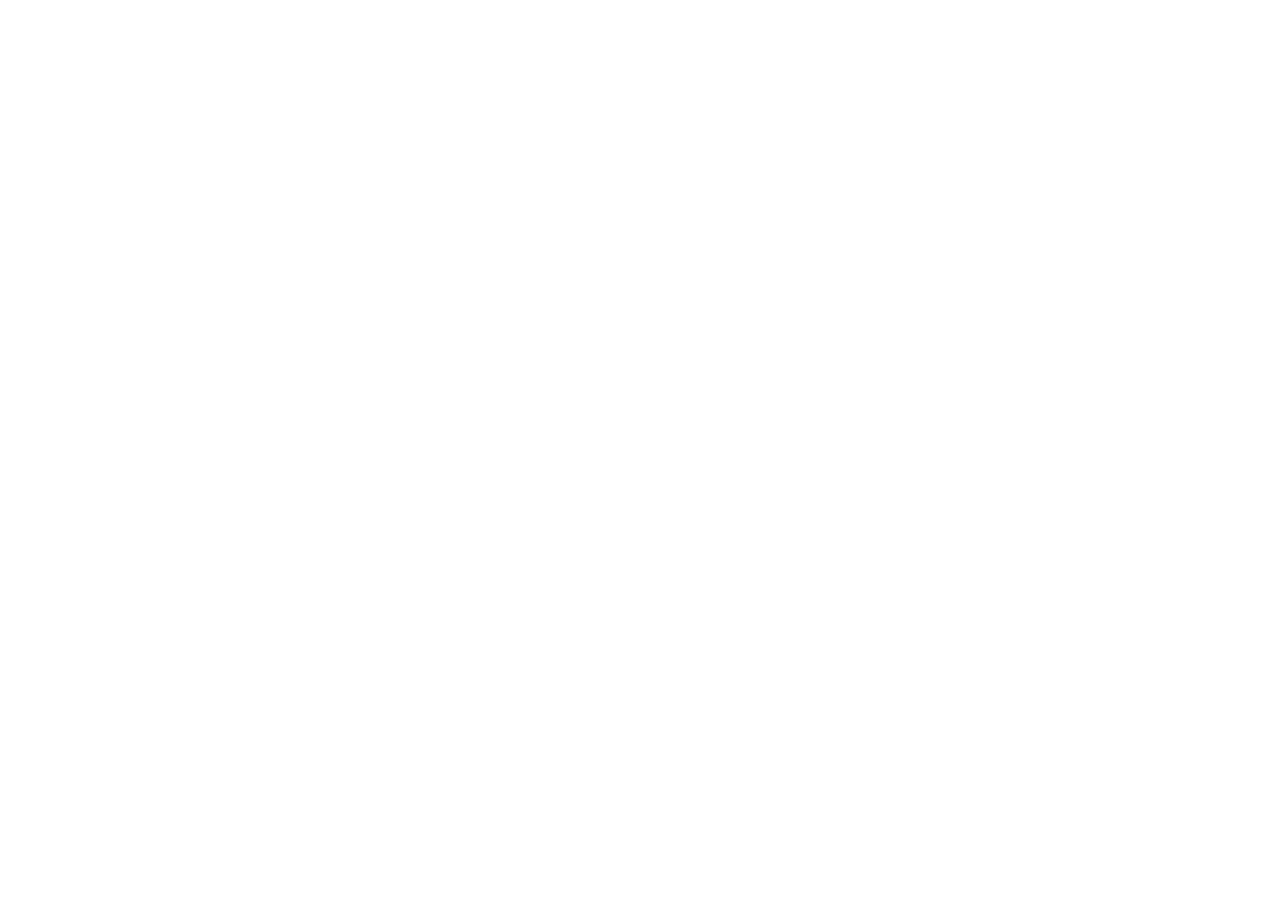
==== blog.html @ e8a9543d "avance" ====
<!DOCTYPE html>
<html>
<head>
	<meta charset="UTF-8">
	<title>Escuela de Danza</title>
	<link rel='stylesheet' type='text/css' href='http://fonts.googleapis.com/css?family=Montserrat:400,700'>
	<link rel="stylesheet" type="text/css" href="css/grid-system.css">
	<link rel="stylesheet" type="text/css" href="css/utilities.css">
	<link rel="stylesheet" type="text/css" href="css/common.css">
	<link rel="stylesheet" type="text/css" href="css/blog.css">
</head>
<body>
	<!-- Inserta tu código aqui -->
</body>
</html>
---- css/utilities.css ----
/*Global*/
*{
	font-family: "Latolight";
}

@font-face{
	font-family: LatoHeavy;
	src: url(../fonts/LatoHeavy.ttf);
}
@font-face{
	font-family:Latolight ;
	src: url(../fonts/Latolight.ttf);
}
@font-face{
	font-family: DolceVita;
	src: url(../fonts/DolceVita.ttf);
}
@font-face{
	font-family: Neoteric-Bold;
	src: url(../fonts/Neoteric-Bold.ttf);
}

/* Shortcuts */

.pd-0{
	padding: 0;
}
.pt-5{
	padding-top: 5%;
}
.pb-5{
	padding-bottom: 5%;
}
.mg-0{
	margin: 0;
}
.w-100{
	width: 100%;
}
.lh{
	line-height: 1.5;
}
.text-center{
	text-align: center;
}
.text-left{
	text-align: left;
}
.text-white{
	color: white;
}
.text-gray{
	color: rgb(83, 88, 95);
}
.text-blue{
 color: #192951;
}
.a-none-decoration{
	text-decoration: none;
}
.bg-gray{
	background-color: rgb(244, 244, 244);
}
.bg-img-block{
	background-size: cover;
	background-repeat: no-repeat;
	background-position: center;
}
---- css/common.css ----
/* Inserta tu codigo que es común para todas las páginas aqui */
---- css/blog.css ----
/* Inserta tu codigo aqui */
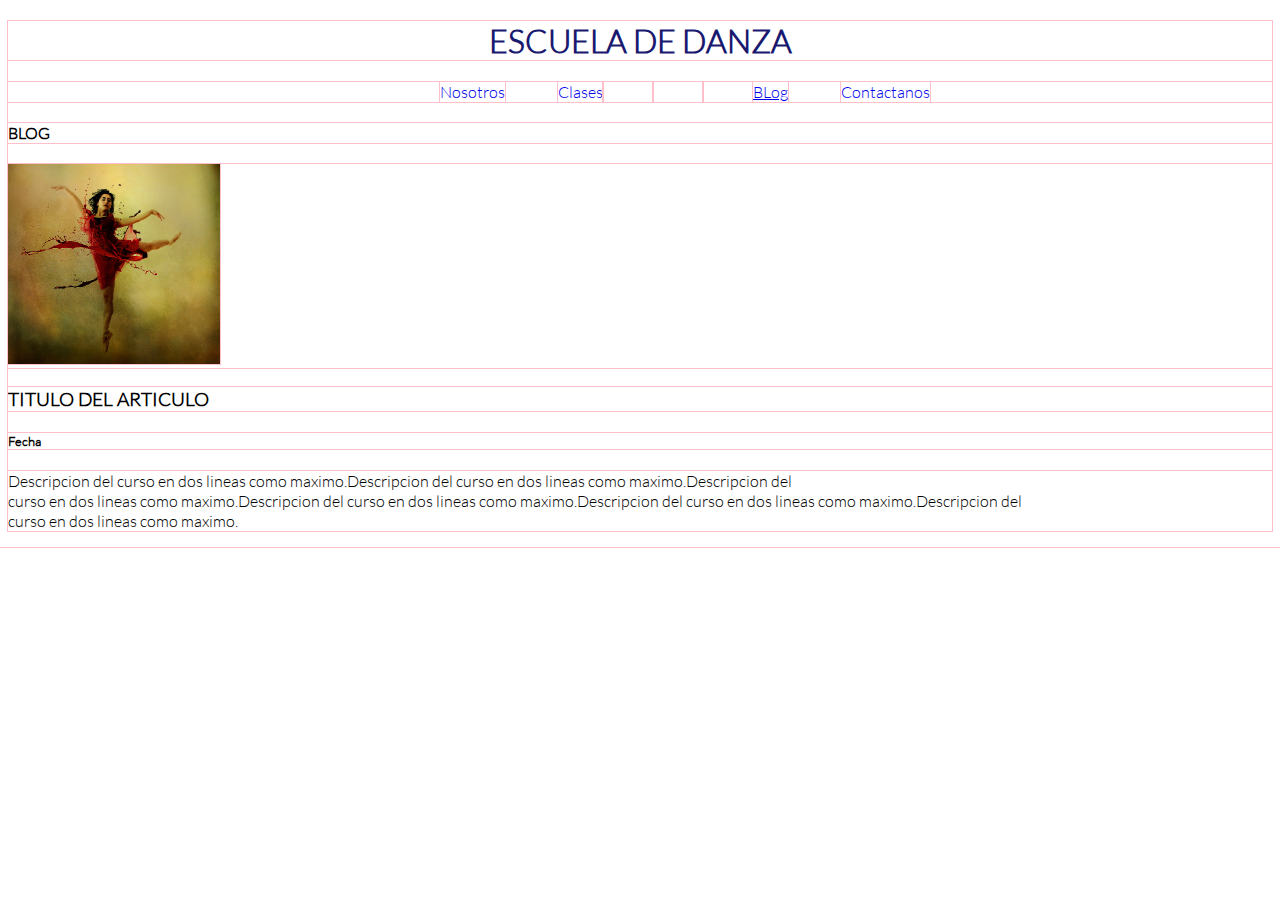
==== commit aabd6009: "avance" ====
--- a/blog.html
+++ b/blog.html
@@ -10,6 +10,47 @@
 	<link rel="stylesheet" type="text/css" href="css/blog.css">
 </head>
 <body>
-	<!-- Inserta tu código aqui -->
+
+	<header>
+		    <div class="container">
+                <div class="row">
+                    <div class="HERO">
+                        <h1>ESCUELA DE DANZA </h1>
+                         <ul class="list-menu">
+                              <a href="#"><li>Nosotros</li></a>
+                              <a href="#"><li>Clases<li></a>
+                              <a href="#"><li>BLog</li></a>
+                              <a href="#"><li>Contactanos</li></a>
+                         </ul>
+                    </div>
+                </div>
+            </div>
+    </header>
+   <!--header-->
+   <section class="blog">
+       <div class="container">
+         <h4>BLOG</h4>
+          <div class="row">
+
+             <div class="col-md-4">
+                <img src="img/blog1.jpg" height=200px>
+             </div>
+
+             <div class="col-md-8">
+                <h3>TITULO DEL ARTICULO</h3>
+               <h5>Fecha</h5>
+               <p>Descripcion del curso en dos lineas como maximo.Descripcion del curso en dos lineas como maximo.Descripcion del <br> curso en dos lineas como maximo.Descripcion del curso en dos lineas como maximo.Descripcion del curso en dos lineas como maximo.Descripcion del <br> curso en dos lineas como maximo.</p>
+
+             </div>
+
+          </div>
+
+       </div>
+   </section>
+
+
+
+
+
 </body>
-</html>+</html>
--- a/css/common.css
+++ b/css/common.css
@@ -1 +1,31 @@
-/* Inserta tu codigo que es común para todas las páginas aqui */+/* Inserta tu codigo que es común para todas las páginas aqui */
+
+
+*{
+    outline: 1px solid pink;
+}
+h1{
+    text-align: center;
+    color:  midnightblue;
+}
+.list-menu{
+    list-style: none;
+    text-align: center;
+}
+.list-menu li{
+    display: inline-block;
+    
+}
+.list-menu a{
+ margin-left: 50px;
+
+}
+
+.boton button{
+ background: midnightblue;
+ color: white;
+ padding:20px 80px; 
+ font-size: 20px;
+ border-radius: 10%;
+}
+
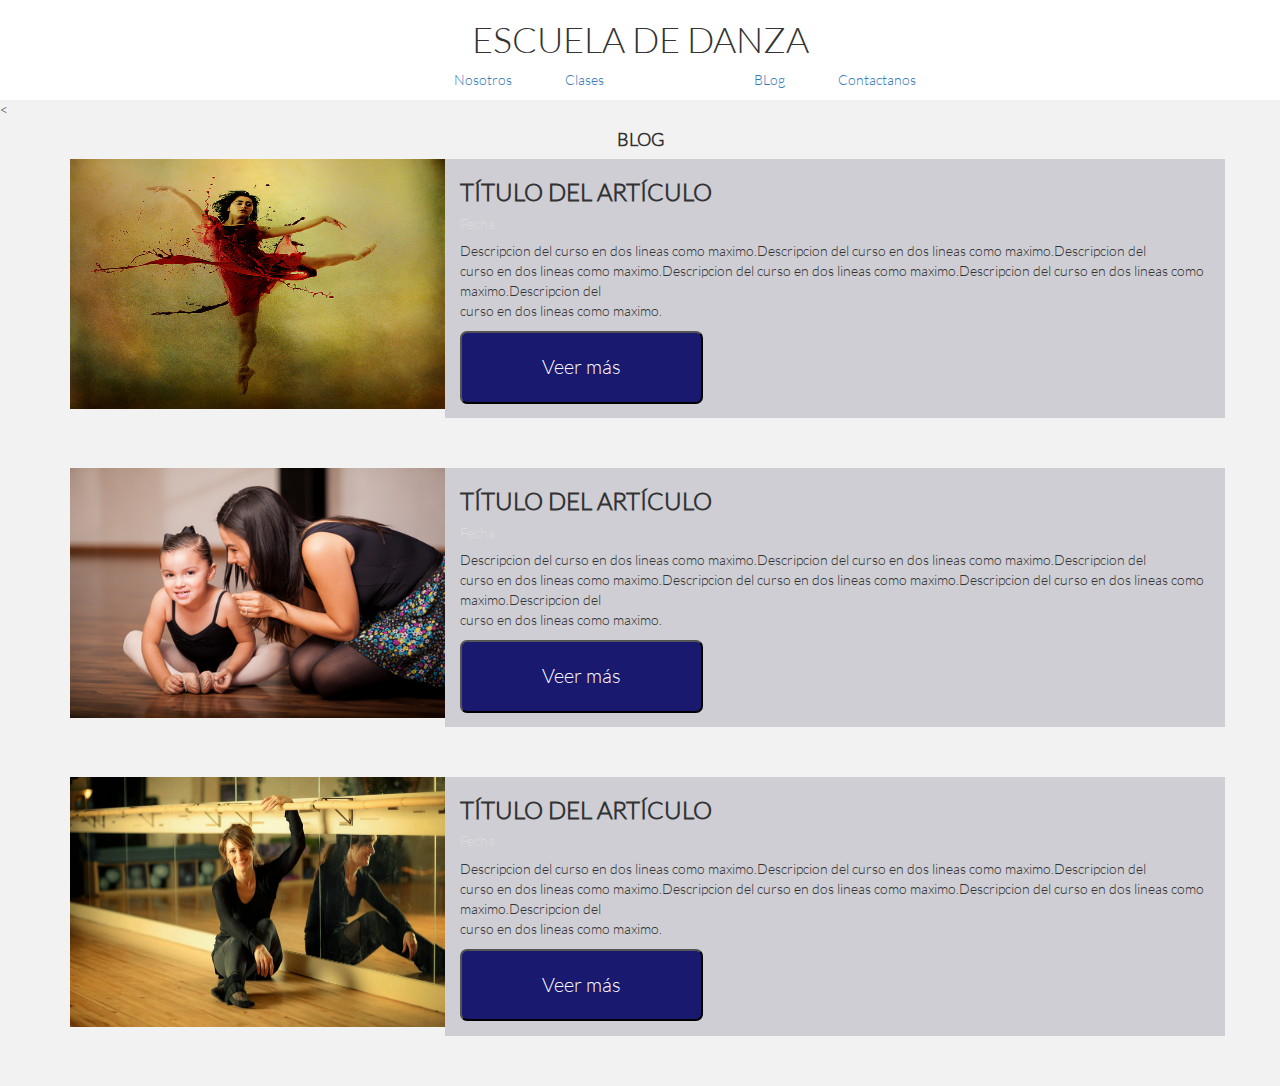
==== commit ea0f1924: "casiultimo" ====
--- a/blog.html
+++ b/blog.html
@@ -8,9 +8,10 @@
 	<link rel="stylesheet" type="text/css" href="css/utilities.css">
 	<link rel="stylesheet" type="text/css" href="css/common.css">
 	<link rel="stylesheet" type="text/css" href="css/blog.css">
+	<link rel="stylesheet" href="css/bootstrap.css">
 </head>
 <body>
-
+<!-------------------------------- header --------------------------------------->
 	<header>
 		    <div class="container">
                 <div class="row">
@@ -26,30 +27,56 @@
                 </div>
             </div>
     </header>
-   <!--header-->
+   <!-------------------------------------------end header----------------------------------------------------->
    <section class="blog">
+      <
        <div class="container">
-         <h4>BLOG</h4>
+         <h4><strong>BLOG</strong></h4>
           <div class="row">
+            <div class="col-md-4">
+                 <img src="img/blog1.jpg"></div>
+               <div class="col-md-8">
+                   <h3><strong>TÍTULO DEL ARTÍCULO</strong></h3>
+                   <h5>Fecha</h5>
+                   <p>Descripcion del curso en dos lineas como maximo.Descripcion del curso en dos lineas como maximo.Descripcion del <br> curso en dos lineas como maximo.Descripcion del curso en dos lineas como maximo.Descripcion del curso en dos lineas como maximo.Descripcion del <br> curso en dos lineas como maximo.</p>
+                  <div class="boton"><button class="izw"> Veer más</button></div>
+                </div>
+          </div>
+        <div class="row">
+         <div class="col-md-4">
+                  <img src="img/profesor_5.jpg"></div>
 
-             <div class="col-md-4">
-                <img src="img/blog1.jpg" height=200px>
-             </div>
+           <div class="col-md-8">
+                    <h3><strong>TÍTULO DEL ARTÍCULO</strong></h3>
+                        <h5>Fecha</h5>
+                   <p>Descripcion del curso en dos lineas como maximo.Descripcion del curso en dos lineas como maximo.Descripcion del <br> curso en dos lineas como maximo.Descripcion del curso en dos lineas como maximo.Descripcion del curso en dos lineas como maximo.Descripcion del <br> curso en dos lineas como maximo.</p>
+                  <div class="boton"><button class="izw"> Veer más</button></div>
+          </div>
+       </div>
+             
+              <div class="row">
+                <div class="col-md-4">
+                  <img src="img/instructor_1.jpg">
+                 </div>
 
-             <div class="col-md-8">
-                <h3>TITULO DEL ARTICULO</h3>
-               <h5>Fecha</h5>
-               <p>Descripcion del curso en dos lineas como maximo.Descripcion del curso en dos lineas como maximo.Descripcion del <br> curso en dos lineas como maximo.Descripcion del curso en dos lineas como maximo.Descripcion del curso en dos lineas como maximo.Descripcion del <br> curso en dos lineas como maximo.</p>
+                <div class="col-md-8">
+                     <h3><strong>TÍTULO DEL ARTÍCULO</strong></h3>
+                       <h5>Fecha</h5>
+                       <p>Descripcion del curso en dos lineas como maximo.Descripcion del curso en dos lineas como maximo.Descripcion del <br> curso en dos lineas como maximo.Descripcion del curso en dos lineas como maximo.Descripcion del curso en dos lineas como maximo.Descripcion del <br> curso en dos lineas como maximo.</p>
+               
+                       <div class="boton"><button class="izw"> Veer más</button></div>
 
-             </div>
+                </div>
+              </div>
+             
 
-          </div>
+         
 
        </div>
    </section>
 
 
-
+<!---------------------------------------------------section----------------------------------------------------->
 
 
 </body>
--- a/css/common.css
+++ b/css/common.css
@@ -1,9 +1,12 @@
 /* Inserta tu codigo que es común para todas las páginas aqui */
 
 
-*{
-    outline: 1px solid pink;
+body{
+    font-family:Montserrat:400,700';
+    margin:0px;
+    padding: 0px;
 }
+
 h1{
     text-align: center;
     color:  midnightblue;
@@ -21,11 +24,13 @@
 
 }
 
+
+
 .boton button{
  background: midnightblue;
  color: white;
  padding:20px 80px; 
  font-size: 20px;
- border-radius: 10%;
+ border-radius: 7px;
 }
 
--- a/css/blog.css
+++ b/css/blog.css
@@ -1 +1,24 @@
-/* Inserta tu codigo aqui */+/* Inserta tu codigo aqui */
+section  {
+    background:  #F2F2F2;
+    
+}
+
+.col-md-8{
+    background: #CECED4;
+    padding-bottom: 14.5px;
+    margin-bottom:50px;
+  
+    
+}
+.col-md-4 img{
+    height: 250px;
+    width: 375px;
+}
+h4{
+    text-align: center;
+}
+  
+.col-md-8 h5{
+    color:gainsboro;
+}
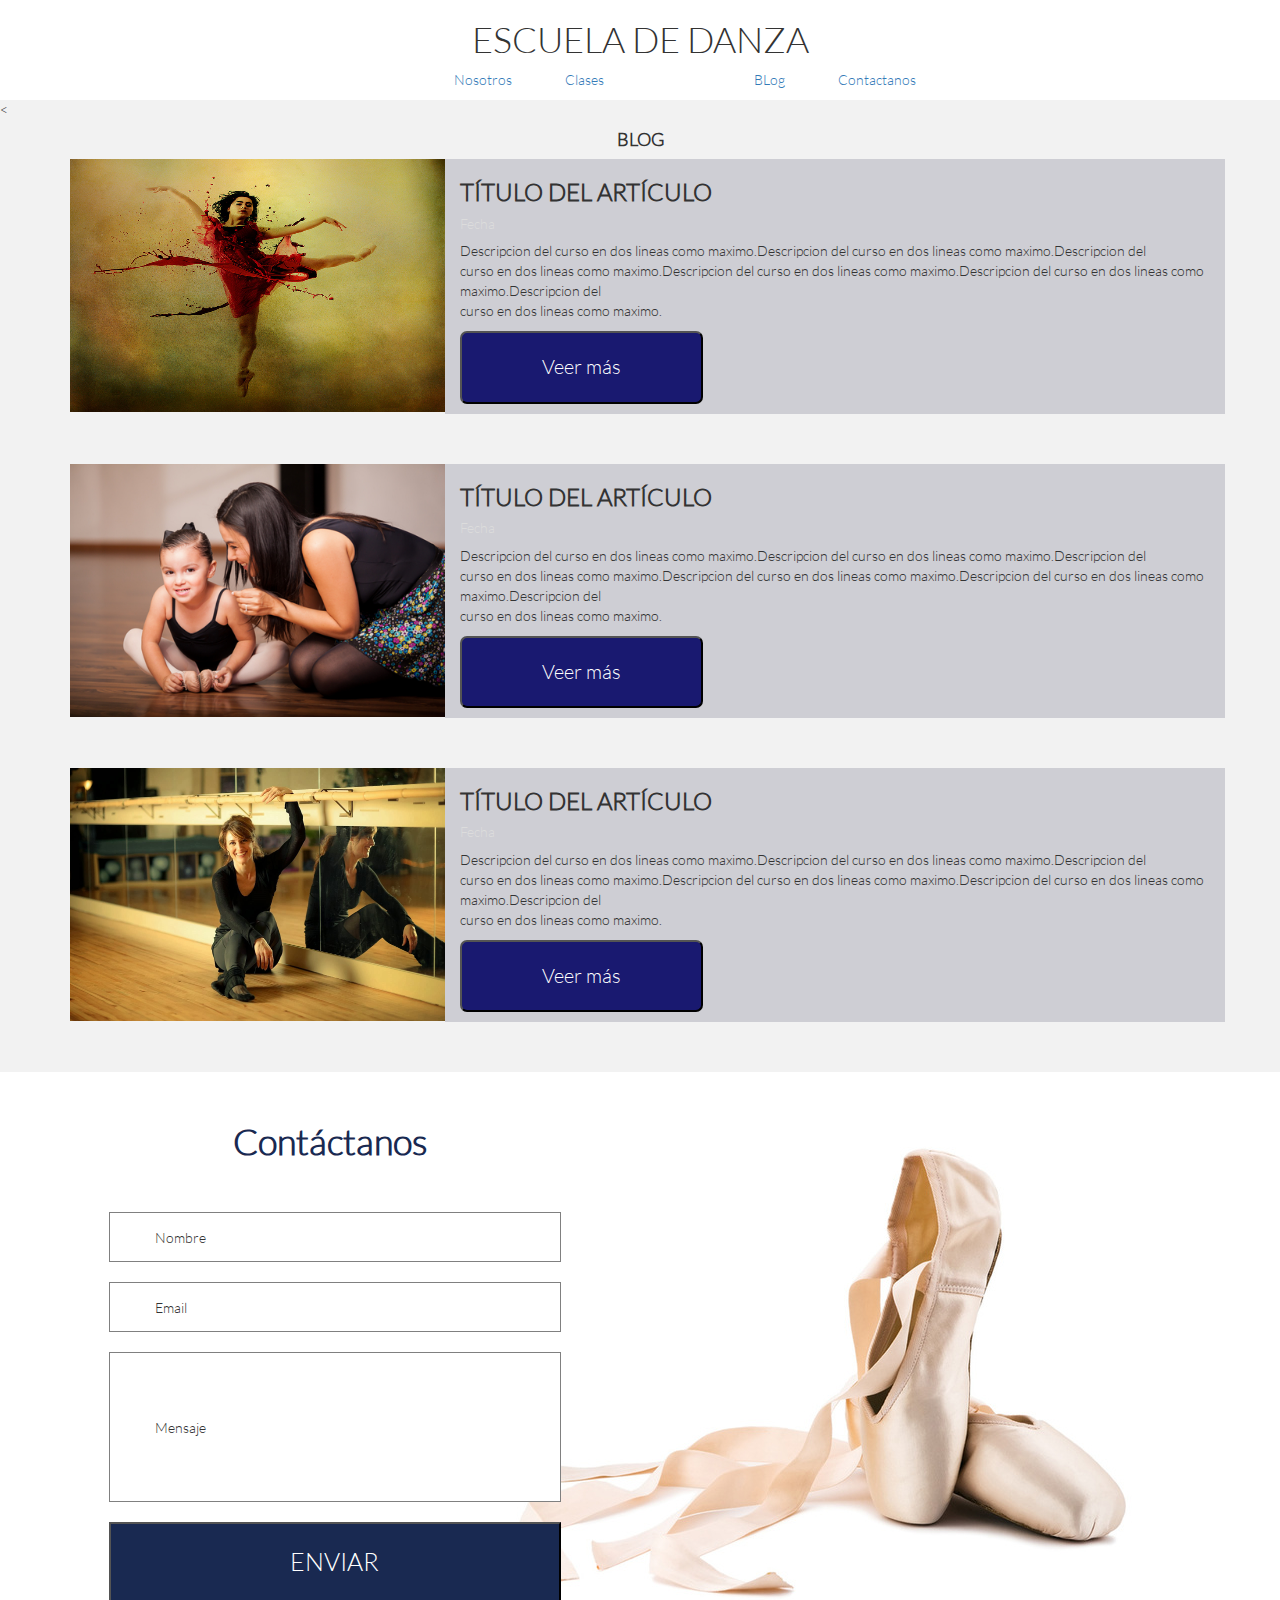
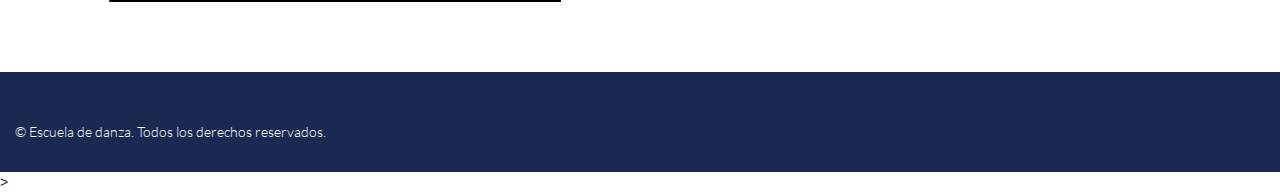
==== commit 513b62c9: "faltaico" ====
--- a/blog.html
+++ b/blog.html
@@ -9,9 +9,10 @@
 	<link rel="stylesheet" type="text/css" href="css/common.css">
 	<link rel="stylesheet" type="text/css" href="css/blog.css">
 	<link rel="stylesheet" href="css/bootstrap.css">
+  <a href="blog"></a>
 </head>
 <body>
-<!-------------------------------- header --------------------------------------->
+<!-------------------------------- header -------------------------------------->
 	<header>
 		    <div class="container">
                 <div class="row">
@@ -27,7 +28,7 @@
                 </div>
             </div>
     </header>
-   <!-------------------------------------------end header----------------------------------------------------->
+   <!-------------------------------------------end header---------------------------------------------------->
    <section class="blog">
       <
        <div class="container">
@@ -76,8 +77,29 @@
    </section>
 
 
-<!---------------------------------------------------section----------------------------------------------------->
+<!-------------------------------------------------section---------------------------------------------------->
+<!---------- CONTACTANOS ---------->
+    <section class="contact-section"><!--contacto -->
+    <div class="row">
+      <div class="col-md-offset-1 col-md-5">
+        <h1>Contáctanos</h1>
+        <form class="contact-form">
+           <input type="text" class="input-contact" name="Nombre" value="Nombre"><br>
+           <input type="text" class="input-contact" name="Email" value="Email"><br>
+           <input type="text" class="input-mensaje" name="Mensaje" value="Mensaje"><br>
+           <input type="submit" class="button-submit" value="Enviar">
+        </form>
+      </div>
+    </div>
+  </section>
+<!-------------------------------------------------------------- FOOTER ----------------------------------------------------- -->
+  <footer>
+    <div class="container-fluid">
 
-
+        <p>© Escuela de danza. Todos los derechos reservados.</p>
+    </div>
+  </footer>>
+<script src="js/jquery.js"></script>
+<script src="js/bootstrap.min.js"></script>
 </body>
 </html>
--- a/css/common.css
+++ b/css/common.css
@@ -34,3 +34,70 @@
  border-radius: 7px;
 }
 
+.contact-section {
+    background-image: url(../img/shoes_!.jpg);
+    background-position: right;
+    width:90%;
+    background-repeat: no-repeat;
+    height: 600px;
+}
+.contact-form {
+    padding-left: 10px;
+    margin-top: 50px;
+}
+.contact-section h1 {
+    margin-top: 50px;
+    color: #192951;
+    font-weight: bold;
+}
+.input-contact {
+    width: 100%;
+    height: 50px;
+    margin-bottom: 20px;
+    border: 1px solid gray;
+    padding: 5px;
+    padding-left: 45px;
+}
+.input-mensaje {
+    width: 100%;
+    height: 150px;
+    margin-bottom: 20px;
+    border: 1px solid gray;
+    padding: 5px;
+    padding-left: 45px;
+    padding-top: 5px;
+
+}
+.button-submit {
+    background-color: #192951;
+    display: block;
+    width: 100%;
+    padding-top: 20px;
+    padding-bottom: 20px;
+    font-size: 25px;
+    color: white;
+    text-transform: uppercase;
+    transition: all 0.8s ease;
+}
+.button-submit:hover {
+    background-color: white ;
+    display: block;
+    width: 100%;
+    padding-top: 20px;
+    padding-bottom: 20px;
+    font-size: 25px;
+    color: #192951;
+    text-transform: uppercase;
+    transition: all 0.8s ease;
+}
+/*footer*/
+footer{
+    background-color: #192951;
+    height: 100px;
+}
+
+footer p {
+	padding-top: 50px;
+	color: white;
+}
+
--- a/css/blog.css
+++ b/css/blog.css
@@ -1,18 +1,18 @@
 /* Inserta tu codigo aqui */
-section  {
+.blog {
     background:  #F2F2F2;
     
 }
 
 .col-md-8{
     background: #CECED4;
-    padding-bottom: 14.5px;
+    padding-bottom: 10px;
     margin-bottom:50px;
   
     
 }
 .col-md-4 img{
-    height: 250px;
+    height: 253px;
     width: 375px;
 }
 h4{
